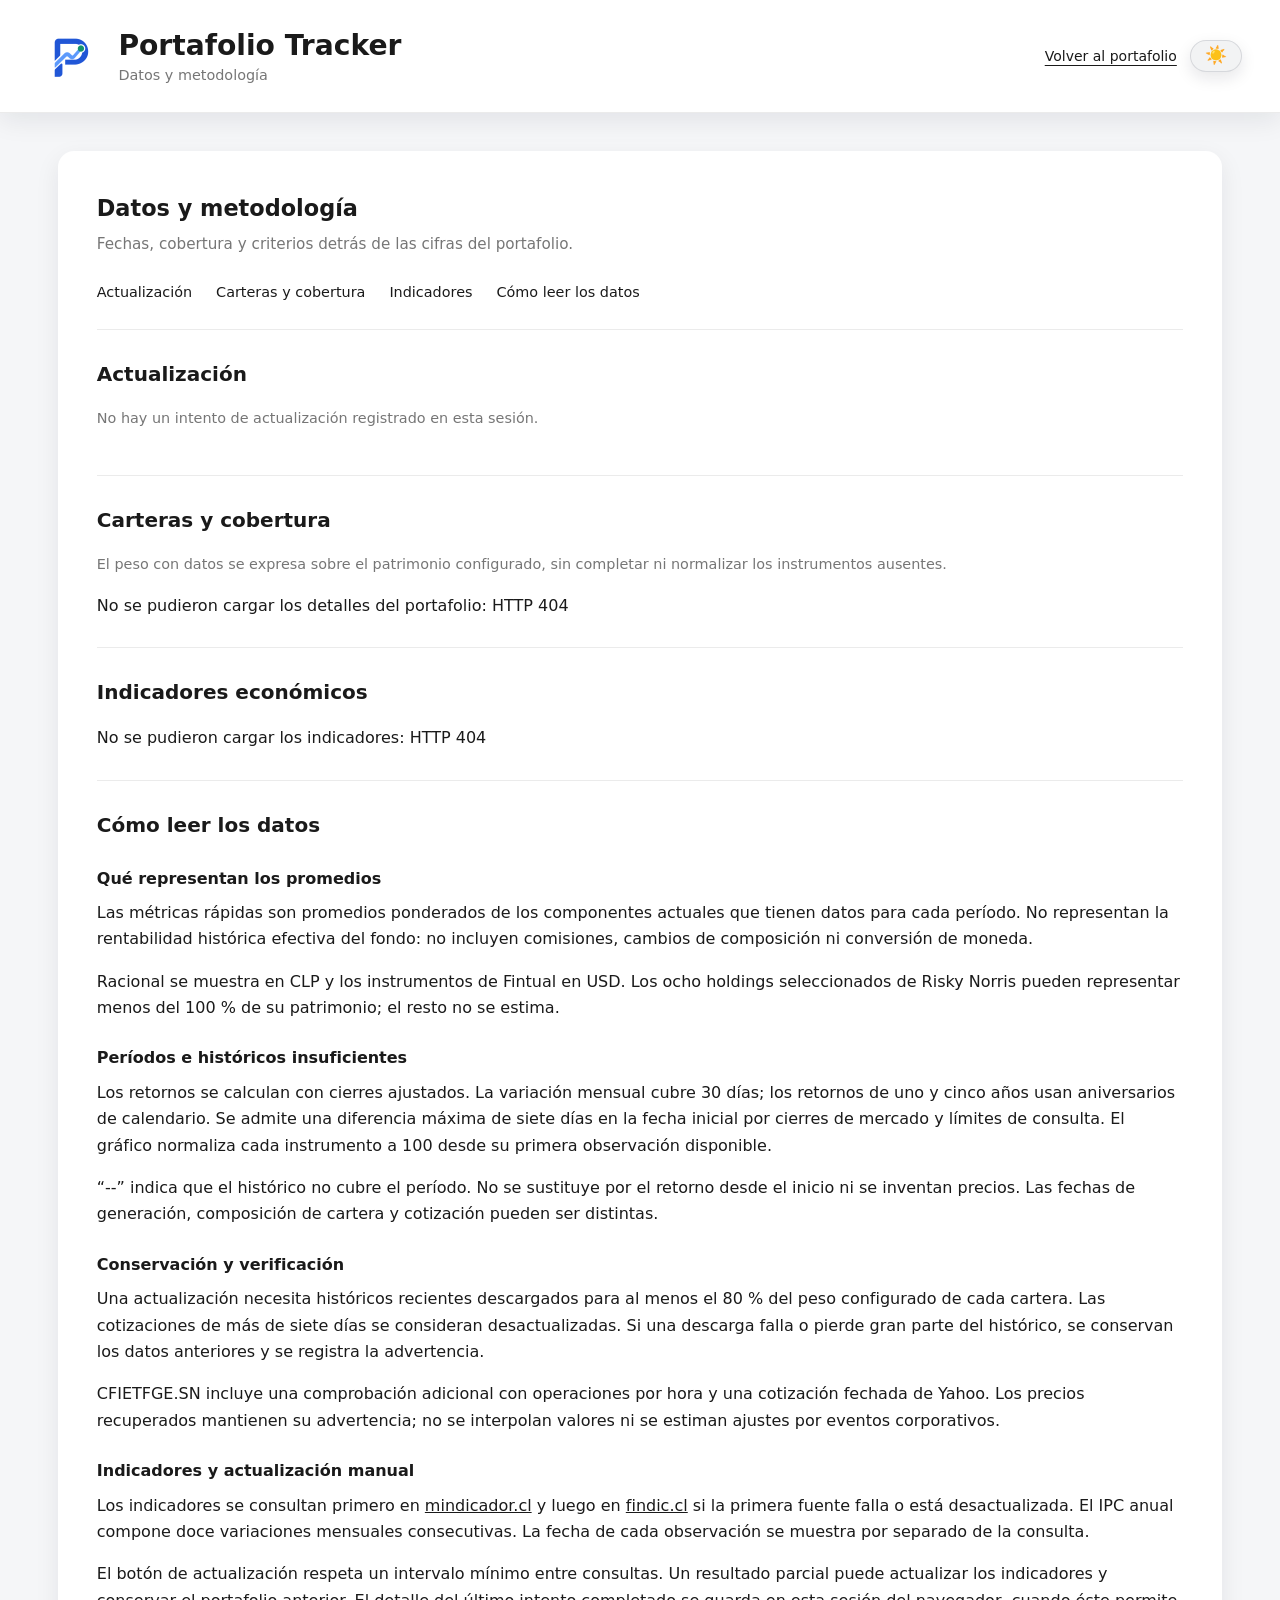
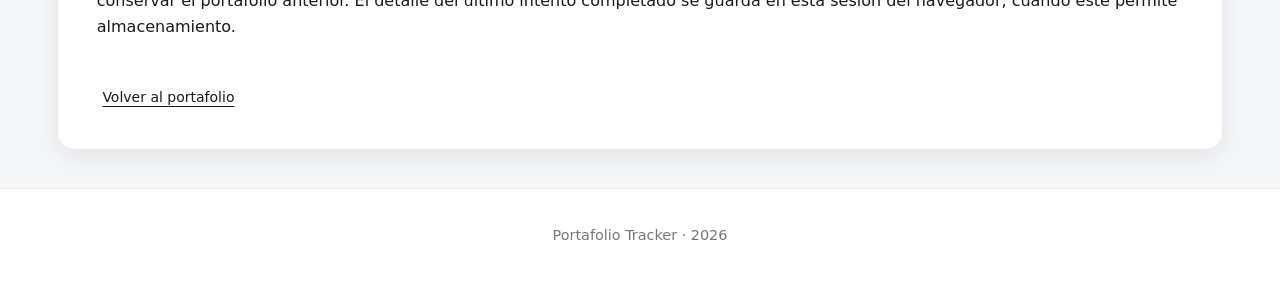
==== datos.html @ 5e67e912 "feat: robustecer actualizaciones y simplificar interfaz del portafolio" ====
<!DOCTYPE html>
<html lang="es">
  <head>
    <meta charset="UTF-8">
    <meta name="viewport" content="width=device-width, initial-scale=1.0">
    <title>Datos y metodología · Portafolio Tracker</title>
    <link rel="stylesheet" href="assets/css/styles.css?v=20261109-3">
  </head>
  <body>
    <div class="app-shell">
      <header class="app-header">
        <div class="branding">
          <img class="branding-mark" src="assets/img/portfolio-mark.png" alt="" aria-hidden="true">
          <div class="branding-text">
            <h1>Portafolio Tracker</h1>
            <p class="tagline">Datos y metodología</p>
          </div>
        </div>
        <div class="header-actions">
          <div class="actions-buttons">
            <a class="data-link" href="/">Volver al portafolio</a>
            <button id="theme-toggle" class="theme-toggle" type="button" aria-pressed="false">
              <span class="theme-toggle__icon theme-toggle__icon--sun" aria-hidden="true">☀️</span>
              <span class="theme-toggle__icon theme-toggle__icon--moon" aria-hidden="true">🌙</span>
              <span class="sr-only theme-toggle__sr-label">Cambiar a modo oscuro</span>
            </button>
          </div>
        </div>
      </header>
      <main class="app-main data-main">
        <article class="data-document">
          <header class="section-header">
            <h2>Datos y metodología</h2>
            <p class="section-subtitle">Fechas, cobertura y criterios detrás de las cifras del portafolio.</p>
          </header>
          <nav class="data-index" aria-label="Contenido de datos y metodología">
            <a href="#actualizacion">Actualización</a>
            <a href="#carteras">Carteras y cobertura</a>
            <a href="#indicadores">Indicadores</a>
            <a href="#metodologia">Cómo leer los datos</a>
          </nav>
          <section id="actualizacion" class="data-section" aria-labelledby="update-title">
            <h3 id="update-title">Actualización</h3>
            <div id="update-result" role="status">Consultando el estado de los datos...</div>
            <div id="data-source"></div>
          </section>
          <section id="carteras" class="data-section" aria-labelledby="coverage-title">
            <h3 id="coverage-title">Carteras y cobertura</h3>
            <p class="data-muted">El peso con datos se expresa sobre el patrimonio configurado, sin completar ni normalizar los instrumentos ausentes.</p>
            <div id="portfolio-details" aria-live="polite">Cargando carteras...</div>
          </section>
          <section id="indicadores" class="data-section" aria-labelledby="indicators-title">
            <h3 id="indicators-title">Indicadores económicos</h3>
            <div id="indicator-details" aria-live="polite">Cargando indicadores...</div>
          </section>
          <section id="metodologia" class="data-section" aria-labelledby="methodology-title">
            <h3 id="methodology-title">Cómo leer los datos</h3>
            <h4>Qué representan los promedios</h4>
            <p>Las métricas rápidas son promedios ponderados de los componentes actuales que tienen datos para cada período. No representan la rentabilidad histórica efectiva del fondo: no incluyen comisiones, cambios de composición ni conversión de moneda.</p>
            <p>Racional se muestra en CLP y los instrumentos de Fintual en USD. Los ocho holdings seleccionados de Risky Norris pueden representar menos del 100 % de su patrimonio; el resto no se estima.</p>
            <h4>Períodos e históricos insuficientes</h4>
            <p>Los retornos se calculan con cierres ajustados. La variación mensual cubre 30 días; los retornos de uno y cinco años usan aniversarios de calendario. Se admite una diferencia máxima de siete días en la fecha inicial por cierres de mercado y límites de consulta. El gráfico normaliza cada instrumento a 100 desde su primera observación disponible.</p>
            <p>“--” indica que el histórico no cubre el período. No se sustituye por el retorno desde el inicio ni se inventan precios. Las fechas de generación, composición de cartera y cotización pueden ser distintas.</p>
            <h4>Conservación y verificación</h4>
            <p>Una actualización necesita históricos recientes descargados para al menos el 80 % del peso configurado de cada cartera. Las cotizaciones de más de siete días se consideran desactualizadas. Si una descarga falla o pierde gran parte del histórico, se conservan los datos anteriores y se registra la advertencia.</p>
            <p>CFIETFGE.SN incluye una comprobación adicional con operaciones por hora y una cotización fechada de Yahoo. Los precios recuperados mantienen su advertencia; no se interpolan valores ni se estiman ajustes por eventos corporativos.</p>
            <h4>Indicadores y actualización manual</h4>
            <p>Los indicadores se consultan primero en <a href="https://mindicador.cl" target="_blank" rel="noopener noreferrer">mindicador.cl</a> y luego en <a href="https://findic.cl" target="_blank" rel="noopener noreferrer">findic.cl</a> si la primera fuente falla o está desactualizada. El IPC anual compone doce variaciones mensuales consecutivas. La fecha de cada observación se muestra por separado de la consulta.</p>
            <p>El botón de actualización respeta un intervalo mínimo entre consultas. Un resultado parcial puede actualizar los indicadores y conservar el portafolio anterior. El detalle del último intento completado se guarda en esta sesión del navegador, cuando éste permite almacenamiento.</p>
          </section>
          <a class="data-link" href="/">Volver al portafolio</a>
        </article>
      </main>
      <footer class="app-footer"><p>Portafolio Tracker · 2026</p></footer>
    </div>
    <script type="module" src="assets/js/data-page.js?v=20261109-3"></script>
  </body>
</html>
---- assets/css/styles.css ----
/* Estilos base para el Portafolio Tracker */
:root {
  color-scheme: light;
  --font-family: "Inter", system-ui, -apple-system, BlinkMacSystemFont, "Segoe UI", sans-serif;
  --bg-color: #f5f6f8;
  --bg-surface: #ffffff;
  --text-color: #1a1a1a;
  --muted-color: rgba(26, 26, 26, 0.6);
  --accent-racional: #0b57d0;
  --accent-fintual: #ff6f61;
  --border-color: rgba(0, 0, 0, 0.08);
  --shadow-sm: 0 8px 24px rgba(15, 23, 42, 0.08);
  --card-radius: 16px;
  --card-gradient: linear-gradient(140deg, rgba(186, 190, 200, 0.12), rgba(210, 213, 221, 0.08));
  --card-border-soft: rgba(255, 255, 255, 0.35);
  --table-head-bg: rgba(11, 87, 208, 0.08);
  --table-head-color: var(--text-color);
  --table-stripe-color: rgba(0, 0, 0, 0.015);
  --chart-select-bg: #ffffff;
  --chart-select-border: rgba(0, 0, 0, 0.12);
  --chart-select-shadow: 0 6px 14px rgba(15, 23, 42, 0.08);
  --chart-card-bg: #ffffff;
  --chart-card-border: rgba(0, 0, 0, 0.1);
  --chart-tooltip-bg: rgba(255, 255, 255, 0.95);
  --chart-tooltip-color: #0f172a;
  --chart-tooltip-border: rgba(15, 23, 42, 0.08);
  --chart-grid-color: rgba(11, 87, 208, 0.08);
  --chart-grid-strong: rgba(100, 116, 139, 0.18);
  --chart-axis-color: #1a1a1a;
  --market-embed-bg: #ffffff;
  --positive-color: #0b8a5f;
  --negative-color: #d32f2f;
  --toggle-bg: rgba(15, 23, 42, 0.05);
  --toggle-border: rgba(15, 23, 42, 0.12);
  --toggle-color: var(--text-color);
  --toggle-shadow: 0 6px 16px rgba(15, 23, 42, 0.1);
  --macro-banner-offset: 0px;
}

@media (prefers-color-scheme: dark) {
  :root {
    color-scheme: dark;
    --bg-color: #0f172a;
    --bg-surface: #111827;
    --text-color: #e2e8f0;
    --muted-color: rgba(203, 213, 225, 0.72);
    --border-color: rgba(148, 163, 184, 0.25);
    --shadow-sm: 0 22px 45px rgba(2, 6, 23, 0.5);
    --card-gradient: linear-gradient(140deg, rgba(30, 41, 59, 0.85), rgba(15, 23, 42, 0.7));
    --card-border-soft: rgba(148, 163, 184, 0.2);
    --table-head-bg: rgba(148, 163, 184, 0.08);
    --table-head-color: rgba(226, 232, 240, 0.88);
    --table-stripe-color: rgba(148, 163, 184, 0.08);
    --chart-select-bg: rgba(15, 23, 42, 0.65);
    --chart-select-border: rgba(148, 163, 184, 0.35);
    --chart-select-shadow: 0 18px 38px rgba(2, 6, 23, 0.45);
    --chart-card-bg: rgba(15, 23, 42, 0.88);
    --chart-card-border: rgba(148, 163, 184, 0.2);
    --chart-tooltip-bg: rgba(15, 23, 42, 0.94);
    --chart-tooltip-color: rgba(226, 232, 240, 0.95);
    --chart-tooltip-border: rgba(94, 109, 140, 0.45);
    --chart-grid-color: rgba(71, 85, 105, 0.35);
    --chart-grid-strong: rgba(30, 41, 59, 0.6);
    --chart-axis-color: rgba(226, 232, 240, 0.92);
    --market-embed-bg: rgba(15, 23, 42, 0.85);
    --positive-color: #34d399;
    --negative-color: #f87171;
    --toggle-bg: rgba(148, 163, 184, 0.2);
    --toggle-border: rgba(148, 163, 184, 0.35);
    --toggle-color: rgba(226, 232, 240, 0.9);
    --toggle-shadow: 0 18px 34px rgba(2, 6, 23, 0.5);
  }
}

:root[data-theme="light"] {
  color-scheme: light;
  --bg-color: #f5f6f8;
  --bg-surface: #ffffff;
  --text-color: #1a1a1a;
  --muted-color: rgba(26, 26, 26, 0.6);
  --border-color: rgba(0, 0, 0, 0.08);
  --shadow-sm: 0 8px 24px rgba(15, 23, 42, 0.08);
  --card-gradient: linear-gradient(140deg, rgba(186, 190, 200, 0.12), rgba(210, 213, 221, 0.08));
  --card-border-soft: rgba(255, 255, 255, 0.35);
  --table-head-bg: rgba(11, 87, 208, 0.08);
  --table-head-color: var(--text-color);
  --table-stripe-color: rgba(0, 0, 0, 0.015);
  --chart-select-bg: #ffffff;
  --chart-select-border: rgba(0, 0, 0, 0.12);
  --chart-select-shadow: 0 6px 14px rgba(15, 23, 42, 0.08);
  --chart-card-bg: #ffffff;
  --chart-card-border: rgba(0, 0, 0, 0.1);
  --chart-tooltip-bg: rgba(255, 255, 255, 0.95);
  --chart-tooltip-color: #0f172a;
  --chart-tooltip-border: rgba(15, 23, 42, 0.08);
  --chart-grid-color: rgba(11, 87, 208, 0.08);
  --chart-grid-strong: rgba(100, 116, 139, 0.18);
  --chart-axis-color: #1a1a1a;
  --market-embed-bg: #ffffff;
  --positive-color: #0b8a5f;
  --negative-color: #d32f2f;
  --toggle-bg: rgba(15, 23, 42, 0.05);
  --toggle-border: rgba(15, 23, 42, 0.12);
  --toggle-color: var(--text-color);
  --toggle-shadow: 0 6px 16px rgba(15, 23, 42, 0.1);
}

:root[data-theme="dark"] {
  color-scheme: dark;
  --bg-color: #0f172a;
  --bg-surface: #111827;
  --text-color: #e2e8f0;
  --muted-color: rgba(203, 213, 225, 0.72);
  --border-color: rgba(148, 163, 184, 0.25);
  --shadow-sm: 0 22px 45px rgba(2, 6, 23, 0.5);
  --card-gradient: linear-gradient(140deg, rgba(30, 41, 59, 0.85), rgba(15, 23, 42, 0.7));
  --card-border-soft: rgba(148, 163, 184, 0.2);
  --table-head-bg: rgba(148, 163, 184, 0.08);
  --table-head-color: rgba(226, 232, 240, 0.88);
  --table-stripe-color: rgba(148, 163, 184, 0.08);
  --chart-select-bg: rgba(15, 23, 42, 0.65);
  --chart-select-border: rgba(148, 163, 184, 0.35);
  --chart-select-shadow: 0 18px 38px rgba(2, 6, 23, 0.45);
  --chart-card-bg: rgba(15, 23, 42, 0.88);
  --chart-card-border: rgba(148, 163, 184, 0.2);
  --chart-tooltip-bg: rgba(15, 23, 42, 0.94);
  --chart-tooltip-color: rgba(226, 232, 240, 0.95);
  --chart-tooltip-border: rgba(94, 109, 140, 0.45);
  --chart-grid-color: rgba(71, 85, 105, 0.35);
  --chart-grid-strong: rgba(30, 41, 59, 0.6);
  --chart-axis-color: rgba(226, 232, 240, 0.92);
  --market-embed-bg: rgba(15, 23, 42, 0.85);
  --positive-color: #34d399;
  --negative-color: #f87171;
  --toggle-bg: rgba(148, 163, 184, 0.2);
  --toggle-border: rgba(148, 163, 184, 0.35);
  --toggle-color: rgba(226, 232, 240, 0.9);
  --toggle-shadow: 0 18px 34px rgba(2, 6, 23, 0.5);
}

* {
  box-sizing: border-box;
}

body {
  margin: 0;
  font-family: var(--font-family);
  background-color: var(--bg-color);
  color: var(--text-color);
  transition: background-color 0.35s ease, color 0.35s ease;
}

a {
  color: inherit;
}

.sr-only {
  position: absolute;
  width: 1px;
  height: 1px;
  padding: 0;
  margin: -1px;
  overflow: hidden;
  clip: rect(0, 0, 0, 0);
  white-space: nowrap;
  border: 0;
}

.app-shell {
  min-height: 100vh;
  display: flex;
  flex-direction: column;
}

.macro-banner {
  appearance: none;
  width: 100%;
  display: flex;
  align-items: center;
  justify-content: flex-start;
  flex-wrap: nowrap;
  gap: 0.5rem;
  padding: 0.75rem clamp(1rem, 3vw, 3rem);
  background-color: #2559cf;
  color: #ffffff;
  font-weight: 400;
  letter-spacing: 0.01em;
  overflow: hidden;
  border-bottom: 1px solid rgba(255, 255, 255, 0.25);
  position: sticky;
  top: 0;
  z-index: 30;
  border-left: 0;
  border-right: 0;
  border-top: 0;
  cursor: pointer;
  transition: filter 0.18s ease;
}

.macro-banner:hover {
  filter: brightness(1.04);
}

.macro-banner:focus-visible {
  outline: 3px solid rgba(255, 255, 255, 0.95);
  outline-offset: -3px;
}

.macro-banner:disabled {
  cursor: progress;
  filter: saturate(0.9);
}

.macro-banner__marquee {
  min-width: 0;
  width: 100%;
  flex: 1;
  display: flex;
  overflow: hidden;
}

.macro-banner__track {
  display: flex;
  width: max-content;
  white-space: nowrap;
  will-change: transform;
  animation: macro-banner-scroll 40s linear infinite;
}

.macro-banner__sequence {
  display: flex;
  flex: none;
}

.macro-banner__item {
  flex: none;
  font-size: clamp(0.95rem, 1.8vw, 1.1rem);
}

@keyframes macro-banner-scroll {
  from {
    transform: translateX(0);
  }

  to {
    transform: translateX(-50%);
  }
}

@media (prefers-reduced-motion: reduce) {
  .macro-banner__track {
    animation: none;
  }
}

@media (prefers-color-scheme: dark) {
  .macro-banner {
    background-color: #2559cf;
    color: #ffffff;
    border-bottom-color: rgba(255, 255, 255, 0.25);
  }
}

.app-header {
  display: flex;
  flex-wrap: wrap;
  justify-content: space-between;
  align-items: center;
  gap: 0.75rem;
  padding: 1.5rem clamp(1.5rem, 3vw, 3rem);
  background-color: var(--bg-surface);
  border-bottom: 1px solid var(--border-color);
  box-shadow: var(--shadow-sm);
  position: sticky;
  top: var(--macro-banner-offset, 0px);
  z-index: 10;
  transition: background-color 0.35s ease, border-color 0.35s ease, box-shadow 0.35s ease;
}

.branding h1 {
  margin: 0;
  font-size: clamp(1.5rem, 2.2vw, 2.25rem);
}

.branding {
  display: flex;
  align-items: center;
  gap: 1rem;
}

.branding-mark {
  width: clamp(3.5rem, 5vw, 4.5rem);
  height: clamp(3.5rem, 5vw, 4.5rem);
  object-fit: contain;
  flex: 0 0 auto;
}

.branding-text {
  display: flex;
  flex-direction: column;
  gap: 0.2rem;
}

.tagline {
  margin: 0.1rem 0 0;
  color: var(--muted-color);
  font-size: 0.9rem;
}

.header-actions {
  display: flex;
  flex-direction: column;
  align-items: flex-end;
  gap: 0.4rem;
  margin-left: auto;
  text-align: right;
}

.actions-buttons {
  display: flex;
  align-items: center;
  gap: 0.5rem;
  flex-wrap: wrap;
  justify-content: flex-end;
}

.theme-toggle {
  display: inline-flex;
  align-items: center;
  justify-content: center;
  gap: 0.25rem;
  padding: 0.4rem 0.85rem;
  border-radius: 999px;
  border: 1px solid var(--toggle-border);
  background-color: var(--toggle-bg);
  color: var(--toggle-color);
  font-weight: 600;
  cursor: pointer;
  transition: background-color 0.25s ease, border-color 0.25s ease, color 0.25s ease,
    transform 0.2s ease, box-shadow 0.25s ease;
  box-shadow: var(--toggle-shadow);
  min-width: 46px;
}

.theme-toggle .theme-toggle__icon--moon {
  display: none;
}

.theme-toggle[data-theme="dark"] .theme-toggle__icon--sun {
  display: none;
}

.theme-toggle[data-theme="dark"] .theme-toggle__icon--moon {
  display: inline;
}

.theme-toggle:focus-visible {
  outline: 2px solid var(--accent-racional);
  outline-offset: 2px;
}

.theme-toggle:hover {
  transform: translateY(-1px);
}

.theme-toggle:active {
  transform: translateY(0);
}

.theme-toggle__icon {
  font-size: 1.1rem;
  line-height: 1;
}

.last-update {
  font-size: 0.75rem;
  color: var(--muted-color);
  letter-spacing: 0.02em;
}

.app-main {
  flex: 1;
  padding: clamp(1.5rem, 3vw, 3rem);
  display: grid;
  gap: clamp(1.5rem, 2.5vw, 2.75rem);
  grid-template-columns: minmax(0, 1fr);
}

.section-header {
  display: flex;
  flex-direction: column;
  gap: 0.35rem;
  margin-bottom: 1.5rem;
}

.section-header h2 {
  margin: 0;
  font-size: 1.4rem;
}

.section-subtitle {
  margin: 0;
  color: var(--muted-color);
  font-size: 0.95rem;
}

.metrics-panel,
.charts-panel,
.table-panel,
.market-panel {
  padding: clamp(1.5rem, 2.5vw, 2rem);
  background-color: var(--bg-surface);
  border-radius: var(--card-radius);
  box-shadow: var(--shadow-sm);
  transition: background-color 0.35s ease, border-color 0.35s ease, box-shadow 0.35s ease, color 0.35s ease;
}

.metrics-grid {
  display: flex;
  flex-direction: column;
  gap: 1.25rem;
}

.metrics-row {
  display: grid;
  gap: 1rem;
  grid-template-columns: repeat(auto-fit, minmax(180px, 1fr));
  grid-auto-rows: 1fr;
  grid-auto-flow: row;
}

.metrics-card {
  padding: 1.15rem;
  border-radius: 16px;
  background: var(--card-gradient);
  display: flex;
  flex-direction: column;
  gap: 0.35rem;
  justify-content: space-between;
  box-shadow: inset 0 0 0 1px var(--card-border-soft);
  height: 100%;
  min-height: 110px;
  transition: background 0.35s ease, box-shadow 0.35s ease;
}

.metrics-card--platform {
  position: relative;
  overflow: hidden;
  padding: clamp(1.1rem, 2.5vw, 1.8rem);
  gap: 0;
  align-items: center;
  justify-content: center;
  width: min(100%, 480px);
  margin-inline: auto;
  aspect-ratio: 3 / 1;
  grid-column: 1 / -1;
  border-radius: 24px;
  background-color: #f5f7fb;
  background-image: radial-gradient(circle at 50% 38%, rgba(255, 255, 255, 0.98) 0%, rgba(255, 255, 255, 0.88) 44%, rgba(225, 230, 238, 0.68) 100%);
  box-shadow: inset 0 0 0 1px rgba(255, 255, 255, 0.75), 0 22px 38px -28px rgba(15, 23, 42, 0.32);
  color: #111827;
}

.metrics-card--platform.metrics-card--fintual {
  background-color: #e9f0ff;
  background-image: radial-gradient(circle at 50% 40%, rgba(255, 255, 255, 0.98) 0%, rgba(246, 249, 255, 0.9) 42%, rgba(188, 210, 255, 0.65) 100%);
  box-shadow: inset 0 0 0 1px rgba(255, 255, 255, 0.82), 0 24px 40px -30px rgba(11, 87, 208, 0.4);
}

.metrics-card--platform::before {
  content: "";
  position: absolute;
  inset: 12% 12% 26%;
  border-radius: inherit;
  background: radial-gradient(circle at 50% 40%, rgba(255, 255, 255, 0.92) 0%, rgba(255, 255, 255, 0) 75%);
  opacity: 0.9;
  pointer-events: none;
}

.metrics-card--platform > * {
  position: relative;
  z-index: 1;
}

.platform-logo {
  width: clamp(120px, 28vw, 200px);
  max-width: 80%;
  height: auto;
  object-fit: contain;
  filter: drop-shadow(0 8px 22px rgba(15, 23, 42, 0.16));
}

.platform-identity {
  display: flex;
  flex-direction: column;
  align-items: center;
  gap: 0.7rem;
  width: 100%;
}

.platform-subtitle {
  display: block;
  color: #475569;
  font-size: clamp(0.72rem, 1.4vw, 0.9rem);
  font-weight: 700;
  letter-spacing: 0.08em;
  text-align: center;
  text-transform: uppercase;
  white-space: nowrap;
}

@media (min-width: 900px) {
  .metrics-grid {
    gap: 1.5rem;
  }

  .metrics-row {
    grid-template-columns: minmax(220px, 260px) repeat(2, minmax(180px, 1fr));
    grid-auto-rows: minmax(120px, auto);
    align-items: stretch;
  }

  .metrics-card {
    min-height: 0;
  }

  .metrics-card--platform {
    grid-column: 1;
    grid-row: 1 / span 2;
    width: 100%;
    margin-inline: 0;
    aspect-ratio: auto;
  }
}

.metrics-card .metric-label {
  font-size: 0.9rem;
  color: var(--muted-color);
  text-transform: uppercase;
  letter-spacing: 0.05em;
}

.metrics-card .metric-value {
  font-size: 1.6rem;
  font-weight: 700;
}

.metrics-card .metric-footnote {
  font-size: 0.85rem;
  color: var(--muted-color);
}

.charts-toolbar {
  display: flex;
  align-items: center;
  justify-content: flex-start;
  gap: 0.75rem;
  margin-bottom: 1rem;
  flex-wrap: wrap;
}

.chart-platform-label,
.chart-mode-label {
  font-size: 0.82rem;
  color: var(--text-color);
  font-weight: 600;
  text-transform: uppercase;
  letter-spacing: 0.08em;
}

.chart-platform-select,
.chart-mode-select {
  padding: 0.5rem 0.85rem;
  border-radius: 12px;
  border: 1.5px solid var(--chart-select-border);
  background-color: var(--chart-select-bg);
  font-size: 0.95rem;
  min-width: 200px;
  color: var(--text-color);
  box-shadow: var(--chart-select-shadow);
  transition: background-color 0.25s ease, border-color 0.25s ease, box-shadow 0.25s ease, color 0.25s ease;
}

.chart-platform-select:focus-visible,
.chart-mode-select:focus-visible {
  outline: 2px solid var(--accent-racional);
  outline-offset: 2px;
}

.chart-single {
  display: flex;
  flex-direction: column;
}

.chart-card {
  padding: 1.25rem;
  border: 1px solid var(--chart-card-border);
  border-radius: 14px;
  background-color: var(--chart-card-bg);
  min-height: 360px;
  height: clamp(320px, 48vh, 460px);
  display: flex;
  flex-direction: column;
  position: relative;
  transition: background-color 0.3s ease, border-color 0.3s ease, box-shadow 0.3s ease;
}

.chart-card canvas {
  width: 100%;
  flex: 1;
  height: 100% !important;
}

.chart-card canvas.is-hidden {
  display: none;
}

.chart-placeholder {
  margin: 0;
  color: var(--muted-color);
  font-size: 0.9rem;
  text-align: center;
  align-self: center;
}

.table-wrapper {
  overflow-x: auto;
  border-radius: 12px;
  border: 1px solid var(--border-color);
  -webkit-overflow-scrolling: touch;
}

.tables-grid {
  display: flex;
  flex-direction: column;
  gap: 1.75rem;
}

.holdings-block {
  display: flex;
  flex-direction: column;
  gap: 1rem;
}

.holdings-title {
  margin: 0;
  font-size: 1.1rem;
  font-weight: 600;
  color: var(--text-color);
}

.holdings-title a {
  color: inherit;
  text-decoration: none;
}

.holdings-title a:hover {
  text-decoration: underline;
}

table {
  width: 100%;
  border-collapse: collapse;
  table-layout: auto;
  min-width: 640px;
}

thead {
  background: var(--table-head-bg);
  color: var(--table-head-color);
}

th,
td {
  padding: 0.85rem 1rem;
  text-align: left;
  font-size: 0.95rem;
  border-bottom: 1px solid var(--border-color);
}

th:nth-child(1),
td:nth-child(1) {
  width: 14%;
  white-space: nowrap;
}

th:nth-child(2),
td:nth-child(2) {
  width: 30%;
  white-space: normal;
}

th:nth-child(3),
td:nth-child(3) {
  width: 12%;
  white-space: nowrap;
}

th:nth-child(4),
td:nth-child(4),
th:nth-child(5),
td:nth-child(5),
th:nth-child(6),
td:nth-child(6) {
  width: 15%;
  white-space: nowrap;
}

th:nth-child(4),
td:nth-child(4) {
  width: 14%;
}

th:nth-child(5),
td:nth-child(5),
th:nth-child(6),
td:nth-child(6) {
  white-space: nowrap;
}

th:nth-child(3),
td:nth-child(3),
th:nth-child(4),
td:nth-child(4),
th:nth-child(5),
td:nth-child(5),
th:nth-child(6),
td:nth-child(6) {
  text-align: center;
}

@media (max-width: 768px) {
  th:nth-child(2),
  td:nth-child(2) {
    width: 32%;
  }

  th:nth-child(3),
  td:nth-child(3) {
    width: 12%;
  }

  th:nth-child(4),
  td:nth-child(4) {
    width: 16%;
  }

  th:nth-child(5),
  td:nth-child(5),
  th:nth-child(6),
  td:nth-child(6) {
    width: 13%;
  }
}

.numeric {
  text-align: right;
  white-space: nowrap;
}

tbody tr:nth-child(even) {
  background-color: var(--table-stripe-color);
}

.table-placeholder {
  padding: 1.5rem;
  border: 1px dashed var(--border-color);
  border-radius: 12px;
  font-size: 0.95rem;
  color: var(--muted-color);
  text-align: center;
}


.value-positive {
  color: var(--positive-color);
}

.value-negative {
  color: var(--negative-color);
}

.value-neutral {
  color: var(--muted-color);
}

.market-embed-wrapper {
  border-radius: 18px;
  overflow: hidden;
  border: 1px solid var(--border-color);
  box-shadow: var(--shadow-sm);
  background-color: var(--market-embed-bg);
  position: relative;
  height: 588px;
  max-height: 588px;
  transition: background-color 0.3s ease, border-color 0.3s ease, box-shadow 0.3s ease;
}

.market-embed-wrapper iframe {
  width: 100%;
  height: 100%;
  border: 0;
  display: block;
}

.app-footer {
  padding: 1.5rem clamp(1.5rem, 3vw, 3rem);
  text-align: center;
  background-color: var(--bg-surface);
  border-top: 1px solid var(--border-color);
  color: var(--muted-color);
  font-size: 0.9rem;
  transition: background-color 0.35s ease, border-color 0.35s ease, color 0.35s ease;
}

.header-button.is-loading {
  cursor: progress;
  opacity: 0.75;
}

@media (max-width: 768px) {
  .header-actions {
    align-items: center;
    text-align: center;
  }

  .chart-platform-select,
  .chart-mode-select {
    min-width: 0;
  }

  table {
    min-width: 600px;
  }

  .market-embed-wrapper {
    height: 532px;
    max-height: 532px;
  }

  th,
  td {
    font-size: 0.88rem;
  }
}

@media (max-width: 600px) {
  .app-header {
    align-items: flex-start;
  }

  .metrics-row {
    grid-template-columns: 1fr;
  }

  .metrics-card {
    padding: 1rem 1.1rem;
  }

  .metrics-card--platform {
    aspect-ratio: auto;
    width: 100%;
    max-width: none;
    padding: 1.35rem 1.25rem;
  }

  .header-actions {
    flex-direction: column;
    align-items: center;
    width: 100%;
  }

  .header-actions > * {
    width: auto;
  }

  .theme-toggle {
    align-self: center;
  }

  .chart-platform-select,
  .chart-mode-select {
    width: 100%;
    min-width: 0;
  }

  .charts-toolbar {
    justify-content: flex-start;
    align-items: stretch;
  }

  .market-embed-wrapper {
    height: 448px;
    max-height: 448px;
  }

  .last-update {
    width: 100%;
    display: block;
    text-align: center;
  }

  th,
  td {
    font-size: 0.82rem;
    padding: 0.7rem 0.75rem;
  }

  table {
    min-width: 580px;
  }
}

.header-button {
  min-height: 2.75rem;
  padding: 0.65rem 1rem;
  border: 1px solid var(--border-color);
  border-radius: 999px;
  background: var(--accent-racional);
  color: #fff;
  font: inherit;
  font-weight: 600;
  cursor: pointer;
}

.header-button:disabled {
  opacity: 0.6;
  cursor: wait;
}

.header-button:focus-visible {
  outline: 3px solid var(--accent-racional);
  outline-offset: 3px;
}

.data-link {
  color: var(--text-color);
  font-size: 0.875rem;
  text-decoration: underline;
  text-underline-offset: 4px;
  padding: 0.65rem 0.35rem;
}

.data-link:hover,
.data-index a:hover {
  text-decoration: underline;
}

.data-link:focus-visible,
.data-index a:focus-visible {
  outline: 2px solid var(--accent-racional);
  outline-offset: 3px;
  border-radius: 4px;
}

.data-main {
  width: 100%;
  max-width: 1240px;
  margin: 0 auto;
}

.data-document {
  min-width: 0;
  padding: clamp(1.25rem, 3vw, 2.75rem);
  background: var(--bg-surface);
  border-radius: var(--card-radius);
  box-shadow: var(--shadow-sm);
  line-height: 1.65;
}

.data-index {
  display: flex;
  flex-wrap: wrap;
  gap: 0.5rem 1.5rem;
  padding-bottom: 1.5rem;
}

.data-index a {
  color: var(--text-color);
  font-size: 0.9rem;
  text-decoration: none;
}

.data-section {
  padding: 1.75rem 0;
  border-top: 1px solid var(--border-color);
  scroll-margin-top: 13rem;
}

.data-section h3 {
  margin: 0 0 1rem;
  font-size: 1.25rem;
}

.data-section h4 {
  margin: 1.5rem 0 0.5rem;
  font-size: 1rem;
}

.data-section p {
  margin: 0.5rem 0 1rem;
}

.data-muted {
  color: var(--muted-color);
  font-size: 0.9rem;
}

.data-update--warning {
  color: var(--negative-color);
}

.data-platform + .data-platform {
  margin-top: 2.25rem;
  padding-top: 0.75rem;
  border-top: 1px solid var(--border-color);
}

.data-facts {
  margin: 1rem 0 1.5rem;
  font-size: 0.9rem;
}

.data-facts > div {
  display: grid;
  grid-template-columns: minmax(10rem, 15rem) minmax(0, 1fr);
  gap: 0.25rem 1rem;
  margin: 0.5rem 0;
}

.data-facts dt {
  color: var(--muted-color);
}

.data-facts dd {
  margin: 0;
}

.data-document .table-wrapper {
  margin-top: 1.25rem;
}

.data-document caption {
  text-align: left;
  padding: 0 0 0.65rem;
  font-weight: 600;
}

.data-document tbody th {
  background: transparent;
  color: var(--text-color);
  text-transform: none;
  letter-spacing: normal;
  font-weight: 500;
}

.data-document th,
.data-document td {
  white-space: normal;
  vertical-align: top;
}

.data-document .data-coverage {
  min-width: 0;
}

@media (max-width: 640px) {
  .data-facts > div {
    grid-template-columns: 1fr;
    margin-bottom: 0.85rem;
  }
}

.app-footer--portfolio {
  display: grid;
  grid-template-columns: 1fr auto 1fr;
  align-items: center;
  gap: 1rem;
}

.app-footer--portfolio > p {
  grid-column: 2;
  margin: 0;
}

.app-footer--portfolio > .data-link {
  grid-column: 3;
  justify-self: end;
  color: var(--muted-color);
  font-size: 0.8rem;
}

@media (max-width: 640px) {
  .app-footer--portfolio {
    grid-template-columns: 1fr;
    gap: 0.35rem;
  }

  .app-footer--portfolio > p,
  .app-footer--portfolio > .data-link {
    grid-column: 1;
  }
}
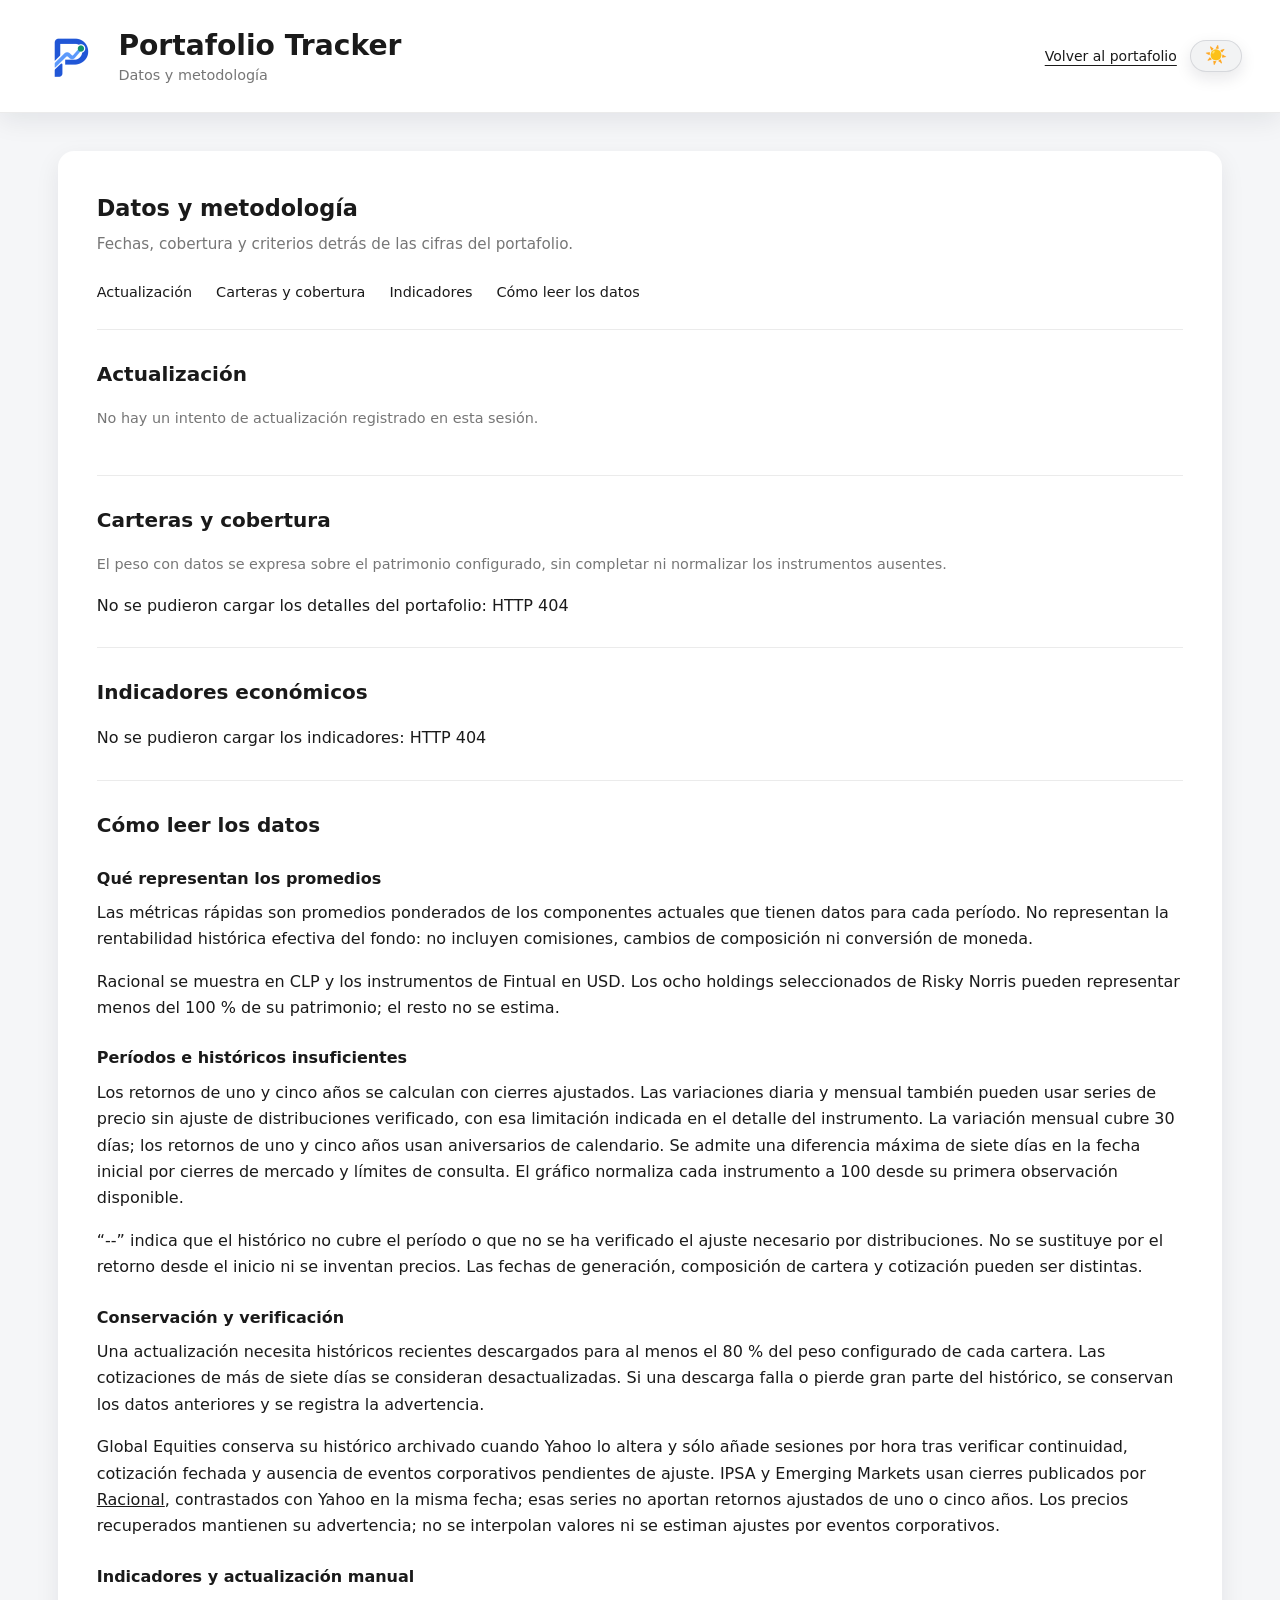
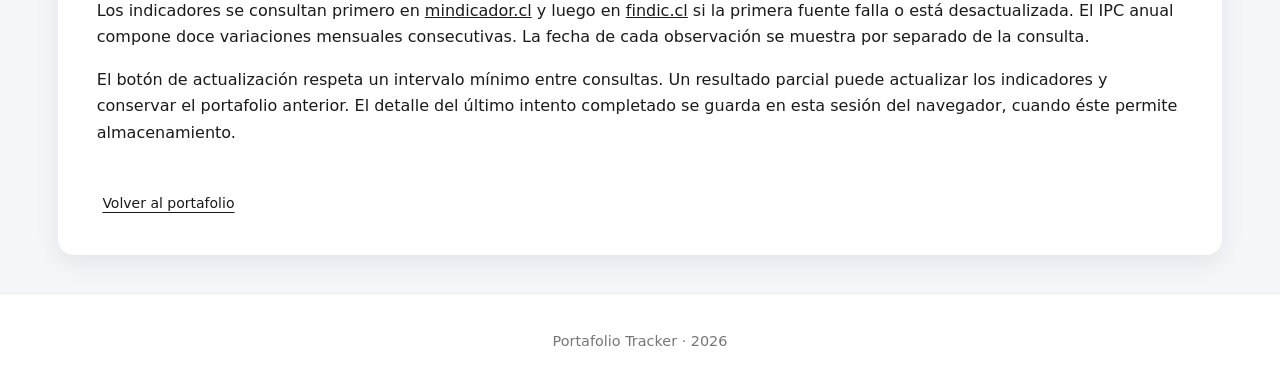
==== commit b73bf099: "fix: recuperar cobertura del Pack 107 LIR con fuentes verificadas" ====
--- a/datos.html
+++ b/datos.html
@@ -59,11 +59,11 @@
             <p>Las métricas rápidas son promedios ponderados de los componentes actuales que tienen datos para cada período. No representan la rentabilidad histórica efectiva del fondo: no incluyen comisiones, cambios de composición ni conversión de moneda.</p>
             <p>Racional se muestra en CLP y los instrumentos de Fintual en USD. Los ocho holdings seleccionados de Risky Norris pueden representar menos del 100 % de su patrimonio; el resto no se estima.</p>
             <h4>Períodos e históricos insuficientes</h4>
-            <p>Los retornos se calculan con cierres ajustados. La variación mensual cubre 30 días; los retornos de uno y cinco años usan aniversarios de calendario. Se admite una diferencia máxima de siete días en la fecha inicial por cierres de mercado y límites de consulta. El gráfico normaliza cada instrumento a 100 desde su primera observación disponible.</p>
-            <p>“--” indica que el histórico no cubre el período. No se sustituye por el retorno desde el inicio ni se inventan precios. Las fechas de generación, composición de cartera y cotización pueden ser distintas.</p>
+            <p>Los retornos de uno y cinco años se calculan con cierres ajustados. Las variaciones diaria y mensual también pueden usar series de precio sin ajuste de distribuciones verificado, con esa limitación indicada en el detalle del instrumento. La variación mensual cubre 30 días; los retornos de uno y cinco años usan aniversarios de calendario. Se admite una diferencia máxima de siete días en la fecha inicial por cierres de mercado y límites de consulta. El gráfico normaliza cada instrumento a 100 desde su primera observación disponible.</p>
+            <p>“--” indica que el histórico no cubre el período o que no se ha verificado el ajuste necesario por distribuciones. No se sustituye por el retorno desde el inicio ni se inventan precios. Las fechas de generación, composición de cartera y cotización pueden ser distintas.</p>
             <h4>Conservación y verificación</h4>
             <p>Una actualización necesita históricos recientes descargados para al menos el 80 % del peso configurado de cada cartera. Las cotizaciones de más de siete días se consideran desactualizadas. Si una descarga falla o pierde gran parte del histórico, se conservan los datos anteriores y se registra la advertencia.</p>
-            <p>CFIETFGE.SN incluye una comprobación adicional con operaciones por hora y una cotización fechada de Yahoo. Los precios recuperados mantienen su advertencia; no se interpolan valores ni se estiman ajustes por eventos corporativos.</p>
+            <p>Global Equities conserva su histórico archivado cuando Yahoo lo altera y sólo añade sesiones por hora tras verificar continuidad, cotización fechada y ausencia de eventos corporativos pendientes de ajuste. IPSA y Emerging Markets usan cierres publicados por <a href="https://racional.cl/assets/cfietfipsa" target="_blank" rel="noopener noreferrer">Racional</a>, contrastados con Yahoo en la misma fecha; esas series no aportan retornos ajustados de uno o cinco años. Los precios recuperados mantienen su advertencia; no se interpolan valores ni se estiman ajustes por eventos corporativos.</p>
             <h4>Indicadores y actualización manual</h4>
             <p>Los indicadores se consultan primero en <a href="https://mindicador.cl" target="_blank" rel="noopener noreferrer">mindicador.cl</a> y luego en <a href="https://findic.cl" target="_blank" rel="noopener noreferrer">findic.cl</a> si la primera fuente falla o está desactualizada. El IPC anual compone doce variaciones mensuales consecutivas. La fecha de cada observación se muestra por separado de la consulta.</p>
             <p>El botón de actualización respeta un intervalo mínimo entre consultas. Un resultado parcial puede actualizar los indicadores y conservar el portafolio anterior. El detalle del último intento completado se guarda en esta sesión del navegador, cuando éste permite almacenamiento.</p>
